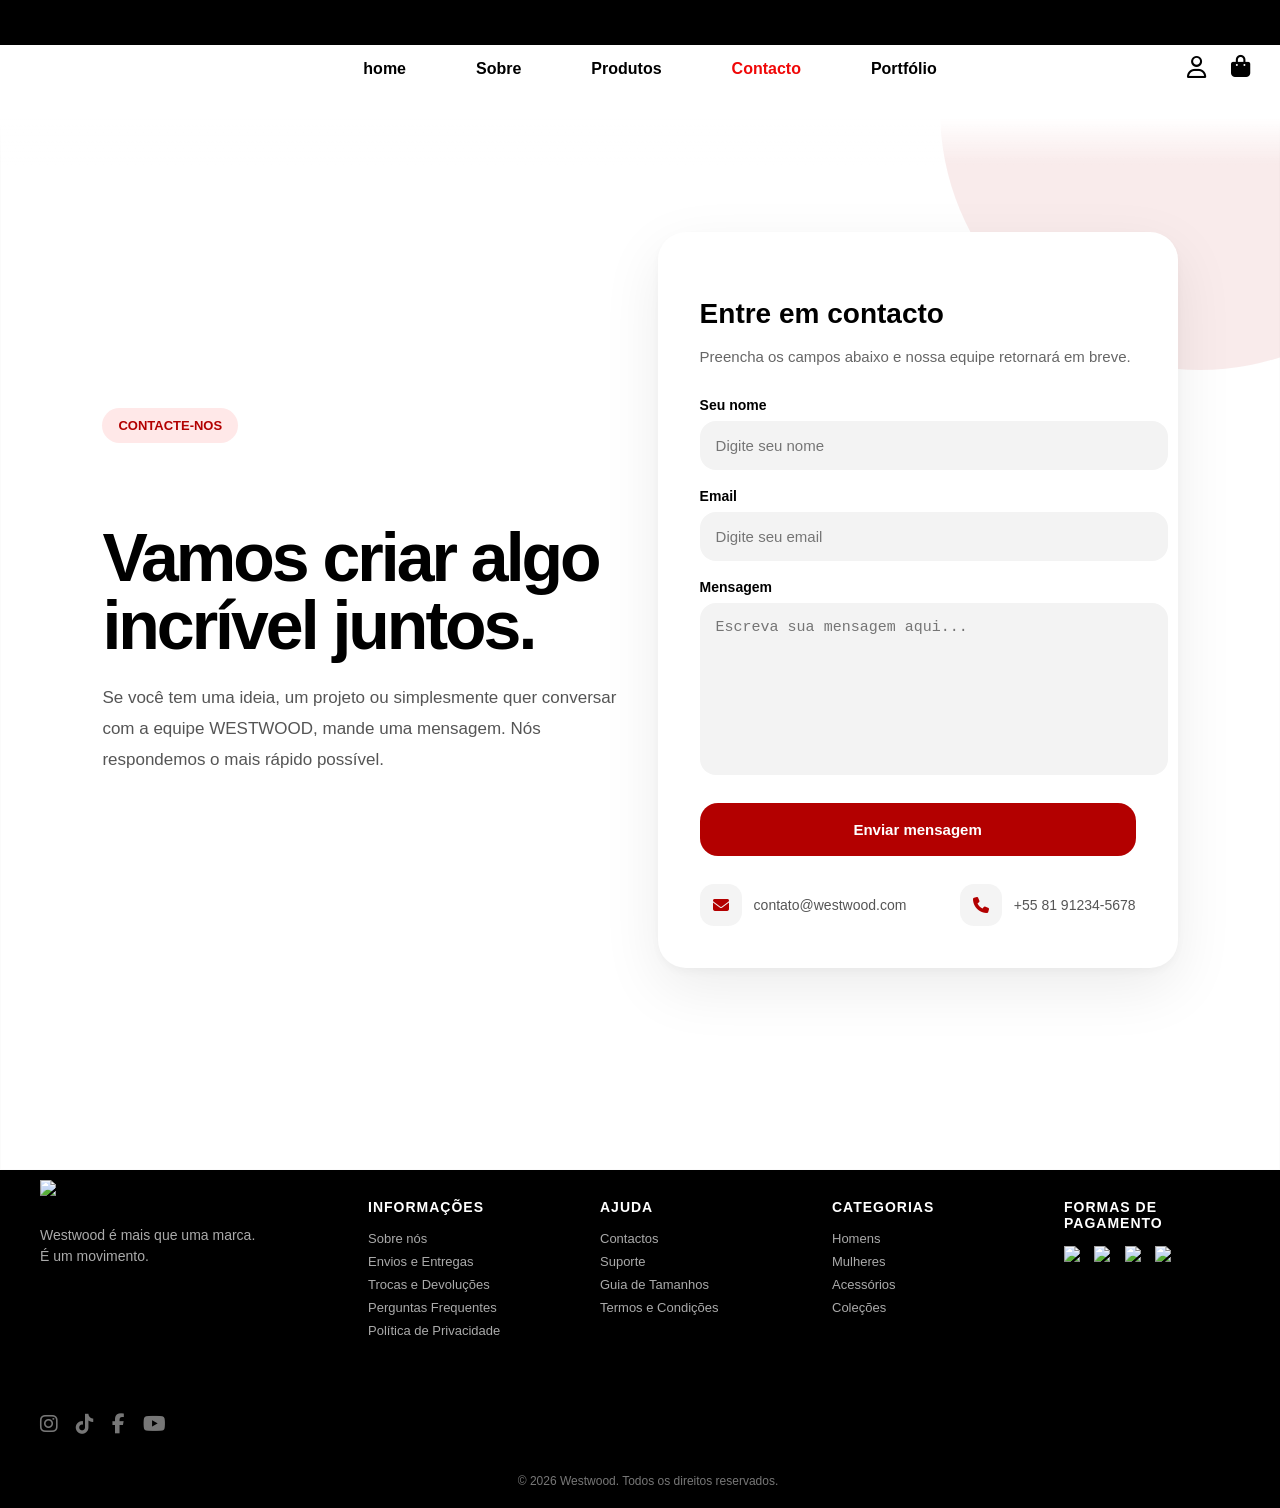
==== pag.html @ 01eaa387 "Add files via upload" ====
<!DOCTYPE html>
<html lang="pt-br">
<head>
<meta charset="UTF-8" />
<meta name="viewport" content="width=device-width, initial-scale=1.0"/>

<title>Contactos • WESTWOOD</title>

<link rel="preconnect" href="https://fonts.googleapis.com">
<link href="https://fonts.googleapis.com/css2?family=Inter:wght@400;500;600;700&display=swap" rel="stylesheet">

<link rel="stylesheet"
href="https://cdnjs.cloudflare.com/ajax/libs/font-awesome/6.5.0/css/all.min.css"/>

<link rel="stylesheet" href="pag.css">

</head>

<body>

<!-- TOP BAR -->
<div class="top-bar">
  <div class="top-text">
    𝙉𝙤𝙫𝙖 𝙘𝙤𝙡𝙚çã𝙤 𝙙𝙞𝙨𝙥𝙤𝙣í𝙫𝙚𝙡 • 𝙀𝙨𝙩𝙞𝙡𝙤 𝙪𝙧𝙗𝙖𝙣𝙤 𝙥𝙧𝙚𝙢𝙞𝙪𝙢 • 𝙒𝙚𝙨𝙩𝙬𝙤𝙤𝙙 2026
  </div>
</div>

<header>
    <img src="img4/w-logo-branding-identity-corporate-vector-logo-design_460848-18625.png" class="logo">
</header>

<nav>
    <a href="index.html" >home</a>
    <a href="sobre.html">Sobre</a>
    <a href="prod.html">Produtos</a>
    <a href="pag.html" class= "active">Contacto</a>
    <a href="port.html">Portfólio</a>
</nav>

<div class="nav-icons">
  <i class="fa-regular fa-user"></i>

  <div class="cart">
    <i class="fa-solid fa-bag-shopping"></i>
  </div>
</div>

<section class="hero">

    <img src="modelos.png" class="bg-image">

    <div class="red-shape"></div>

    <!-- lado esquerdo -->

    <div class="left">

        <div class="tag">
            CONTACTE-NOS
        </div>

        <h1>
            Vamos criar algo<br>
            incrível juntos.
        </h1>

        <p>
            Se você tem uma ideia, um projeto ou simplesmente quer
            conversar com a equipe WESTWOOD, mande uma mensagem.
            Nós respondemos o mais rápido possível.
        </p>

    </div>

    <!-- formulário -->

    <div class="contact-card">

        <h2>Entre em contacto</h2>

        <p>
            Preencha os campos abaixo e nossa equipe retornará em breve.
        </p>

        <form>

            <div class="input-group">
                <label>Seu nome</label>
                <input type="text" placeholder="Digite seu nome">
            </div>

            <div class="input-group">
                <label>Email</label>
                <input type="email" placeholder="Digite seu email">
            </div>

            <div class="input-group">
                <label>Mensagem</label>
                <textarea placeholder="Escreva sua mensagem aqui..."></textarea>
            </div>

            <button type="submit">
                Enviar mensagem
            </button>

        </form>

        <div class="bottom-info">

            <div class="info-item">
                <i class="fa-solid fa-envelope"></i>
                <span>contato@westwood.com</span>
            </div>

            <div class="info-item">
                <i class="fa-solid fa-phone"></i>
                <span>+55 81 91234-5678</span>
            </div>

        </div>

    </div>

  </section>

    <footer class="footer">

        <div class="footer-container">
      
          <!-- LOGO -->
          <div class="footer-brand">
            <img src="img4/w-logo-branding-identity-corporate-vector-logo-design_460848-18625.png">
            <p>
              Westwood é mais que uma marca.<br>
              É um movimento.
            </p>
          </div>
      
          <!-- INFO -->
          <div>
            <h4>INFORMAÇÕES</h4>
            <ul>
              <li>Sobre nós</li>
              <li>Envios e Entregas</li>
              <li>Trocas e Devoluções</li>
              <li>Perguntas Frequentes</li>
              <li>Política de Privacidade</li>
            </ul>
          </div>
      
          <!-- AJUDA -->
          <div>
            <h4>AJUDA</h4>
            <ul>
              <li>Contactos</li>
              <li>Suporte</li>
              <li>Guia de Tamanhos</li>
              <li>Termos e Condições</li>
            </ul>
          </div>
      
          <!-- CATEGORIAS -->
          <div>
            <h4>CATEGORIAS</h4>
            <ul>
              <li>Homens</li>
              <li>Mulheres</li>
              <li>Acessórios</li>
              <li>Coleções</li>
            </ul>
          </div>
      
          <!-- PAGAMENTO -->
          <div>
            <h4>FORMAS DE PAGAMENTO</h4>
            <div class="footer-payments">
              <img src="img4/Visa_Inc._logo_(1992–1999).svg.png">
              <img src="img4/Mastercard_2019_logo.svg">
              <img src="img4/download.png">
              <img src="img4/PIX.jpg">
            </div>
          </div>
      
           <!-- RÉSEAUX -->
        <div class="footer-socials">
          <i class="fa-brands fa-instagram"></i>
          <i class="fa-brands fa-tiktok"></i>
          <i class="fa-brands fa-facebook-f"></i>
          <i class="fa-brands fa-youtube"></i>
        </div>
      </div>
      
        </div>
      
        <div class="footer-bottom">
          © 2026 Westwood. Todos os direitos reservados.
        </div>
      
      </footer>

</body>
</html>
---- pag.css ----
body {
  margin: 0;
  background: white;
  font-family: Arial;
  padding-top: 30px;
}

/* TOP BAR */
.top-bar {
  position: fixed;
  top: 0;
  width: 100%;
  height: 45px;
  background: black;
  color: white;
  overflow: hidden;
  z-index: 1000;
  display: flex;
  align-items: center;
}

.top-text {
  white-space: nowrap;
  display: inline-block;
  padding-left: 100%;
  animation: scrollText 15s linear infinite;
  font-size: 20px;
}

@keyframes scrollText {
  0% { transform: translateX(0); }
  100% { transform: translateX(-100%); }
}

/* HEADER */
header {
  position: fixed;
  top: 30px;
  left: -20px;
  z-index: 10;
}

.logo {
  width: 150px;
}
.logo {
  position: fixed;
  top: 10px;
  left:-20px;
  z-index: 10;
}

/* MENU */
nav {
  position: fixed;
  top: 60px;
  left: 50%;
  transform: translateX(-50%);
  z-index: 10;
  display: flex;
  gap: 50px;
}

nav a {
  margin-left: 20px;
  text-decoration: none;
  color: black;
  font-weight: bold;
}

nav a:hover,
nav a.active {
  color: rgb(240, 8, 8);
}

/* FADE SOUS LE HEADER */
body::before {
  content: "";
  position: fixed;
  top: 45px;
  left: 0;
  width: 100%;
  height: 120px;
  background: linear-gradient(
    to bottom,
    white 60%,
    rgba(255,255,255,0)
  );
  z-index: 9;
  pointer-events: none;
}

/* ICONS NAV */
.nav-icons {
  position: fixed;
  top: 55px;
  right: 30px;
  display: flex;
  align-items: center;
  gap: 25px;
  z-index: 15;
}

.nav-icons i {
  font-size: 22px;
  cursor: pointer;
  transition: 0.3s;
}

.nav-icons i:hover {
  color: red;
}

.cart {
  position: relative;
}

.cart-count {
  position: absolute;
  top: -8px;
  right: -10px;
  background: red;
  color: white;
  font-size: 10px;
  font-weight: bold;
  padding: 3px 6px;
  border-radius: 50%;
}
/* ===== HERO ===== */

.hero{
    min-height:100vh;
    display:grid;
    grid-template-columns:1fr 520px;
    align-items:center;
    padding:120px 8%;
    position:relative;
    overflow:hidden;
}

/* imagem de fundo */

.bg-image{
    position:absolute;
    inset:0;
    width:100%;
    height:100%;
    object-fit:cover;
    opacity:.06;
    filter:grayscale(100%);
}

/* lado esquerdo */

.left{
    position:relative;
    z-index:2;
    max-width:600px;
}

.tag{
    display:inline-block;
    padding:10px 16px;
    border-radius:999px;
    background:#ffe8e8;
    color:#b30000;
    font-size:13px;
    font-weight:600;
    margin-bottom:24px;
}

.left h1{
    font-size:68px;
    line-height:1;
    margin-bottom:24px;
    letter-spacing:-3px;
}

.left p{
    font-size:17px;
    line-height:1.8;
    color:#555;
    max-width:520px;
}

/* ===== CARD ===== */

.contact-card{
    position:relative;
    z-index:2;
    background:white;
    padding:42px;
    border-radius:28px;
    box-shadow:
    0 20px 60px rgba(0,0,0,.08),
    0 4px 12px rgba(0,0,0,.04);

    backdrop-filter:blur(10px);
}

.contact-card h2{
    font-size:28px;
    margin-bottom:10px;
}

.contact-card p{
    color:#666;
    font-size:15px;
    line-height:1.6;
    margin-bottom:28px;
}

/* ===== FORM ===== */

form{
    display:flex;
    flex-direction:column;
    gap:18px;
}

.input-group{
    display:flex;
    flex-direction:column;
    gap:8px;
}

label{
    font-size:14px;
    font-weight:600;
}

input,
textarea{
    width:100%;
    border:none;
    background:#f3f3f3;
    padding:16px;
    border-radius:16px;
    font-size:15px;
    transition:.25s ease;
}

textarea{
    min-height:140px;
    resize:none;
}

input:focus,
textarea:focus{
    outline:none;
    background:#ececec;
    transform:translateY(-1px);
}

button{
    margin-top:10px;
    border:none;
    background:#b30000;
    color:white;
    padding:18px;
    border-radius:18px;
    font-size:15px;
    font-weight:600;
    cursor:pointer;
    transition:.3s;
}

button:hover{
    transform:translateY(-2px);
    opacity:.92;
}

/* ===== INFO ===== */

.bottom-info{
    margin-top:28px;
    display:flex;
    justify-content:space-between;
    gap:20px;
    flex-wrap:wrap;
}

.info-item{
    display:flex;
    align-items:center;
    gap:12px;
}

.info-item i{
    width:42px;
    height:42px;
    display:flex;
    align-items:center;
    justify-content:center;
    border-radius:14px;
    background:#f4f4f4;
    color:#b30000;
}

.info-item span{
    font-size:14px;
    color:#555;
}

/* ===== SOCIAL ===== */

.social{
    position:absolute;
    bottom:40px;
    left:8%;
    display:flex;
    gap:14px;
    z-index:3;
}

.social a{
    width:46px;
    height:46px;
    border-radius:50%;
    background:white;
    display:flex;
    align-items:center;
    justify-content:center;
    color:#111;
    text-decoration:none;

    box-shadow:
    0 8px 20px rgba(0,0,0,.08);

    transition:.3s;
}

.social a:hover{
    transform:translateY(-4px);
    color:#b30000;
}

/* ===== detalhe vermelho ===== */

.red-shape{
    position:absolute;
    width:520px;
    height:520px;
    background:#b30000;
    right:-180px;
    top:-180px;
    border-radius:50%;
    opacity:.08;
    z-index:1;
}

/* ===== RESPONSIVO ===== */

@media(max-width:980px){

    .hero{
        grid-template-columns:1fr;
        gap:60px;
        padding-top:140px;
    }

    .left h1{
        font-size:52px;
    }

    .contact-card{
        width:100%;
    }

    .social{
        position:relative;
        left:0;
        bottom:0;
        margin-top:40px;
    }

}

@media(max-width:600px){

    header{
        padding:30px 6%;
    }

    .menu{
        display:none;
    }

    .hero{
        padding:120px 6%;
    }

    .left h1{
        font-size:42px;
        letter-spacing:-2px;
    }

    .contact-card{
        padding:28px;
        border-radius:22px;
    }

}

/* FOOTER */
.footer {
  width: 95%;
  background: black;
  color: white;
  padding: 10px 40px 20px;
}

.footer-container {
  max-width: 1400px;
  margin: auto;
  display: grid;
  grid-template-columns: 1.5fr 1fr 1fr 1fr 1fr;
  gap: 40px;
}

.footer-brand {
  display: flex;
  flex-direction: column;
  align-items: flex-start;
}

.footer-brand img {
  width: 120px;
  margin-bottom: 15px;
}

.footer-brand p {
  font-size: 14px;
  color: #aaa;
  line-height: 1.5;
}

.footer h4 {
  margin-bottom: 15px;
  font-size: 14px;
  letter-spacing: 1px;
}

.footer ul {
  list-style: none;
  padding: 0;
}

.footer ul li {
  margin-bottom: 8px;
  font-size: 13px;
  color: #aaa;
  cursor: pointer;
  transition: 0.3s;
}

.footer ul li:hover {
  color: red;
  transform: translateX(3px);
}

.footer-payments img {
  width: 40px;
  margin-right: 10px;
}

.footer-socials {
  display: flex;
  gap: 18px;
  margin-top: 20px;
}

.footer-socials i {
  font-size: 20px;
  color: #aaa;
  cursor: pointer;
  transition: 0.3s ease;
  opacity: 0.7;
}

.footer-socials i:hover {
  opacity: 1;
  color: red;
  transform: translateY(-4px) scale(1.2);
}

.footer-bottom {
  text-align: center;
  margin-top: 40px;
  font-size: 12px;
  color: #777;
}
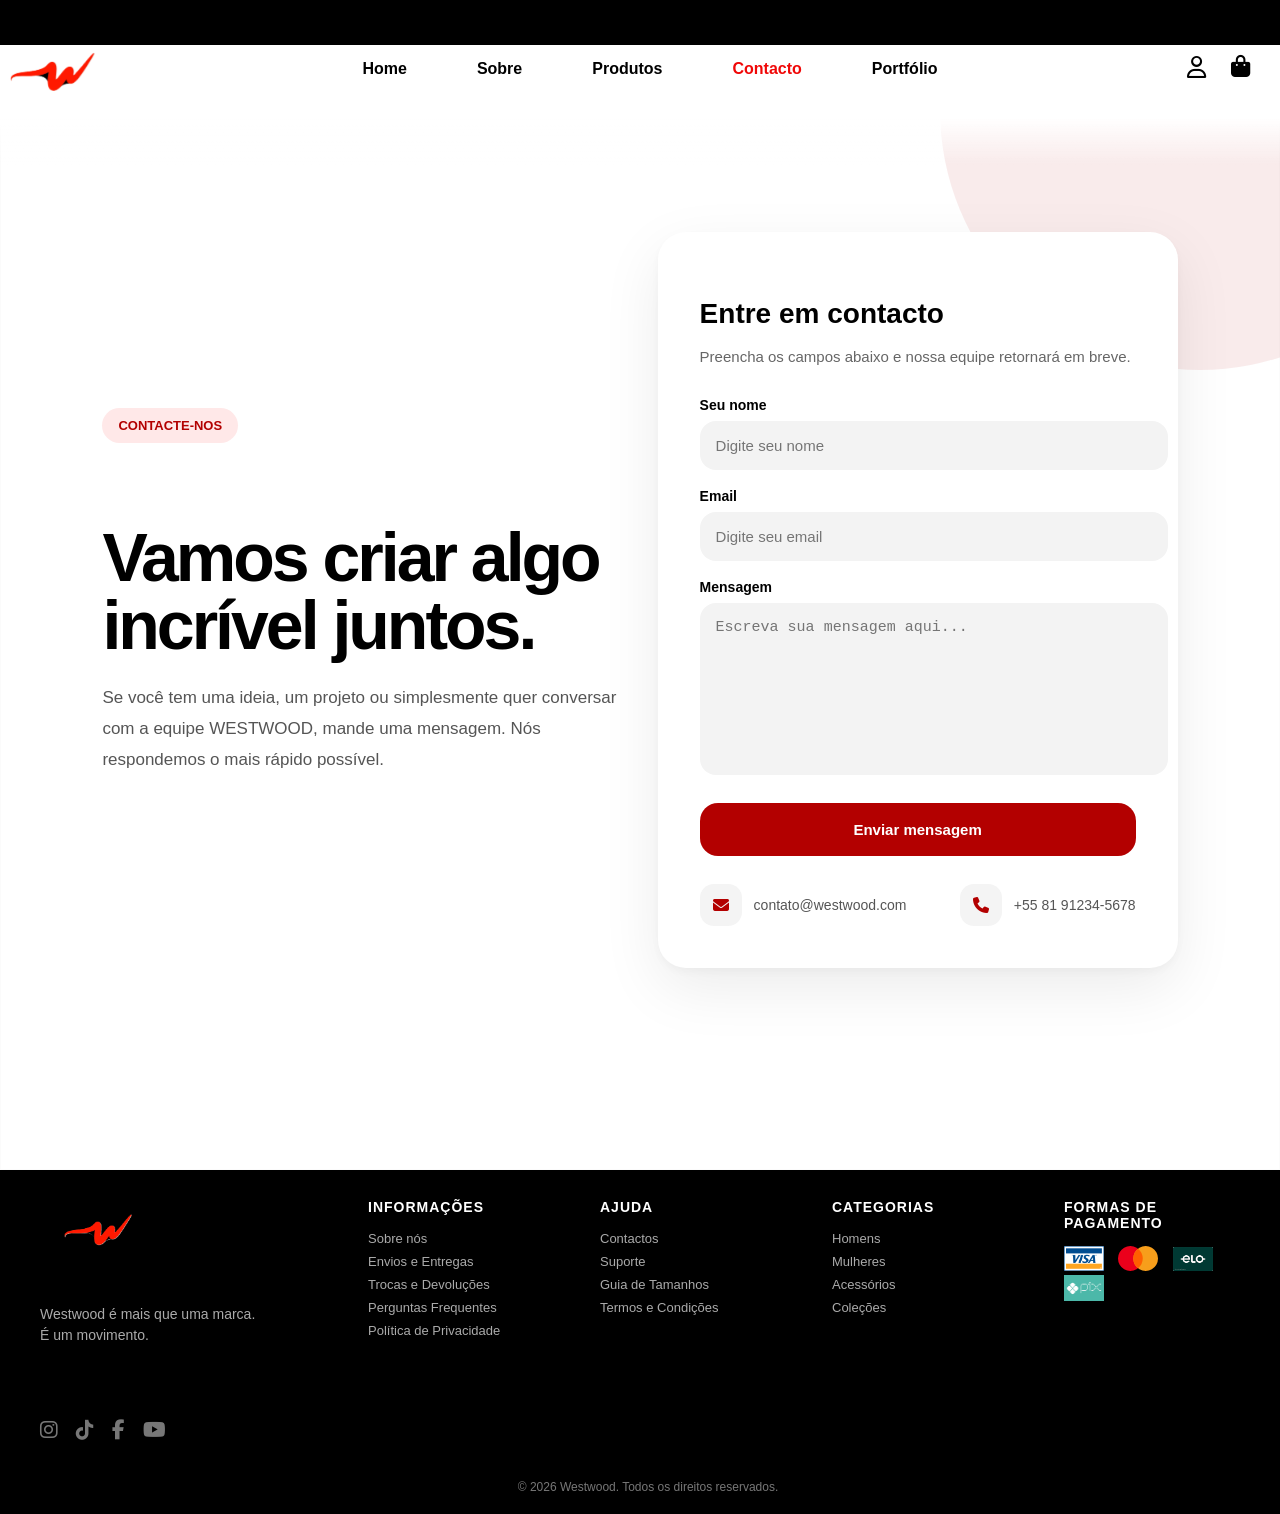
==== commit 16d6b24a: "Update pag.html" ====
--- a/pag.html
+++ b/pag.html
@@ -30,7 +30,7 @@
 </header>
 
 <nav>
-    <a href="index.html" >home</a>
+    <a href="index.html" >Home</a>
     <a href="sobre.html">Sobre</a>
     <a href="prod.html">Produtos</a>
     <a href="pag.html" class= "active">Contacto</a>
--- a/pag.css
+++ b/pag.css
@@ -349,57 +349,110 @@
     z-index:1;
 }
 
-/* ===== RESPONSIVO ===== */
-
-@media(max-width:980px){
-
-    .hero{
-        grid-template-columns:1fr;
-        gap:60px;
-        padding-top:140px;
-    }
-
-    .left h1{
-        font-size:52px;
-    }
-
-    .contact-card{
-        width:100%;
-    }
-
-    .social{
-        position:relative;
-        left:0;
-        bottom:0;
-        margin-top:40px;
-    }
-
-}
-
-@media(max-width:600px){
-
-    header{
-        padding:30px 6%;
-    }
-
-    .menu{
-        display:none;
-    }
-
-    .hero{
-        padding:120px 6%;
-    }
-
-    .left h1{
-        font-size:42px;
-        letter-spacing:-2px;
-    }
-
-    .contact-card{
-        padding:28px;
-        border-radius:22px;
-    }
-
+/* RESPONSIVE */
+@media (max-width: 900px) {
+  nav {
+    gap: 25px;
+  }
+
+  nav a {
+    margin-left: 10px;
+  }
+
+  .hero {
+    padding: 150px 40px 70px;
+  }
+
+  .hero-text h1 {
+    font-size: 42px;
+  }
+
+  .grid {
+    grid-template-columns: 1fr;
+    padding: 70px 40px;
+  }
+
+  .grid.reverse .text-block,
+  .grid.reverse .img-block {
+    order: initial;
+  }
+
+  .footer-container {
+    grid-template-columns: 1fr 1fr;
+    gap: 30px;
+  }
+}
+
+@media (max-width: 500px) {
+  .top-text {
+    font-size: 14px;
+  }
+
+  nav {
+    gap: 12px;
+    top: 65px;
+  }
+
+  nav a {
+    font-size: 12px;
+    margin-left: 5px;
+  }
+
+  .logo {
+    width: 90px;
+  }
+
+  .nav-icons {
+    right: 15px;
+    gap: 15px;
+  }
+
+  .hero {
+    padding: 150px 25px 60px;
+    min-height: 430px;
+  }
+
+  .hero-text h1 {
+    font-size: 34px;
+  }
+
+  .hero-text p {
+    font-size: 16px;
+  }
+
+  .grid {
+    padding: 50px 25px;
+    gap: 35px;
+  }
+
+  .text-block h2 {
+    font-size: 30px;
+  }
+
+  .text-block p {
+    font-size: 16px;
+  }
+
+  .img-block img {
+    height: 330px;
+  }
+
+  .footer-container {
+    grid-template-columns: 1fr;
+    text-align: center;
+  }
+
+  .footer-brand {
+    align-items: center;
+  }
+
+  .footer-socials {
+    justify-content: center;
+  }
+
+  .footer-payments {
+    justify-content: center;
+  }
 }
 
 /* FOOTER */
